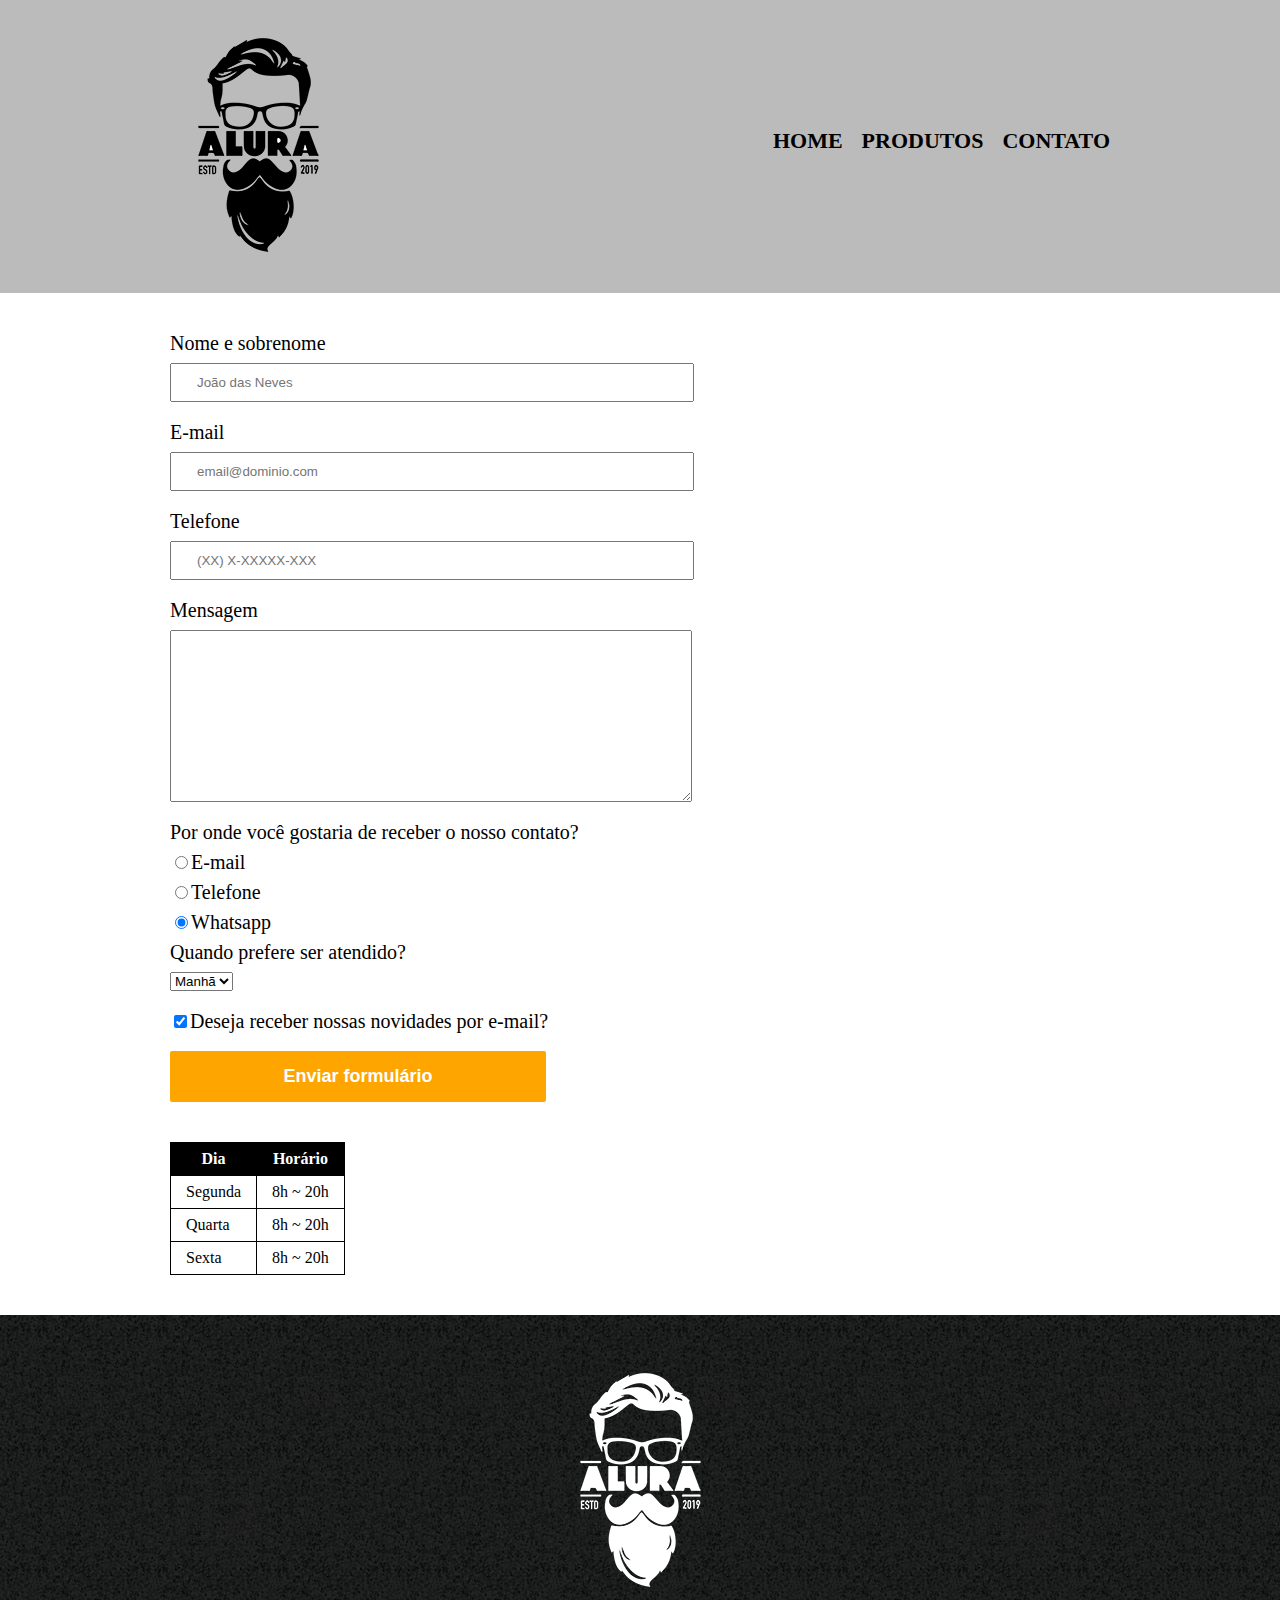
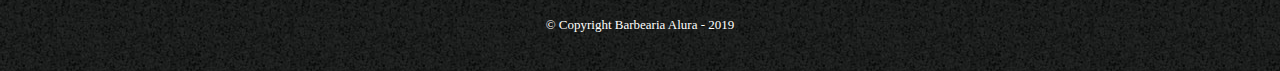
==== contato.html @ 7a4f67d4 "parte 4 curso Alura HTML/CSS" ====
<!DOCTYPE html>
<html>
    <head lang="pt-br">
        <meta charset="UTF-8">
        <link rel="stylesheet" href="reset.css">
        <link rel="stylesheet" href="style.css">
        <title>Contato - Barbearia Alura</title>

    </head>
    <body>
        <header>
            <div class="caixa">
                <h1><img src="assets/logo.png"  alt="Logo da Barberia Alura"></h1>
                <nav>
                    <ul>
                        <li><a href="index.html">Home</a></li>
                        <li><a href="produtos.html">Produtos</a></li>
                        <li><a href="contato.html">Contato</a></li>
                    </ul>
                </nav>
            </div>
        </header>

        <main>
            <form>
                <label for="nomesobrenome">Nome e sobrenome</label>
                <input type="text" id="nomesobrenome" class="input-padrao" placeholder="João das Neves" required>

                <label for="email">E-mail</label>
                <input type="email" id="email" class="input-padrao" placeholder="email@dominio.com" required>

                <label for="telefone">Telefone</label>
                <input type="tel" id="telefone" class="input-padrao" placeholder="(XX) X-XXXXX-XXX" required>


                <label for="mensagem">Mensagem</label>
                <textarea cols="50" rows="10" id="mensagem" class="input-padrao"></textarea>

                <fieldset>
                    <legend>Por onde você gostaria de receber o nosso contato?</legend>
                    <label for="radio-email"><input type="radio" value="email" name="contato" id="radio-email">E-mail</label>
                    
                    <label for="radio-telefone"><input type="radio" value="telefone" name="contato" id="radio-telefone">Telefone</label>
    
                    <label for="radio-whats"><input type="radio" value="Whatsapp" name="contato" id="radio-whats" checked>Whatsapp</label>
                
                </fieldset>

                <fieldset>
                    <legend>Quando prefere ser atendido?</legend>
                    <select>
                        <option>Manhã</option>
                        <option>Tarde</option>
                        <option>Noite</option>
                    </select>
                </fieldset>

                <label class="checkbox"><input type="checkbox" checked>Deseja receber nossas novidades por e-mail?</label>

                <input type="submit" value="Enviar formulário" class="enviar">
            </form>

            <table>
                <thead>
                    <th>Dia</th>
                    <th>Horário</th>
                </thead>
                <tbody>
                    <tr>
                        <td>Segunda</td>
                        <td>8h ~ 20h</td>
                    </tr>

                    <tr>
                        <td>Quarta</td>
                        <td>8h ~ 20h</td>
                    </tr>

                    <tr>
                        <td>Sexta</td>
                        <td>8h ~ 20h</td>
                    </tr>

                </tbody>
            </table>

        </main>

        <footer>
            <img src="assets/logo-branco.png" alt="Logo da Barberia Alura">
            <p class="copyright">© Copyright Barbearia Alura - 2019</p>
        </footer>

    </body>
</html>
---- style.css ----
header {
    background: #BBBBBB;
    padding: 20px 0;
}

.caixa{
    position: relative;
    width:940px;
    margin: 0 auto;
}

nav{
    position:absolute;
    top:110px;
    right: 0;
}

nav li{
    display: inline;
    margin: 0 0 0 15px;
}

nav a{
    text-transform: uppercase;
    text-decoration: none;
    font-size: 22px;
    font-weight: bold;
    color: black;
}

nav a:hover{
    text-decoration: underline;
    color: #c78c19;
}

.produtos{
    width:940px;
    margin:0 auto;
    padding:50px 0;
}

.produtos li{
    display: inline-block;
    text-align: center;
    width: 30%;
    vertical-align:top;
    margin: 0 1.5%;
    padding: 30px 20px;
    box-sizing: border-box;
    border: 2px solid #000000;
    border-radius:10px;
}

.produtos li:hover{
    border-color: #c78c19;
}

.produtos li:active{
    border-color: #088c19;
}

.produtos li:hover h2{
    font-size: 33px;
}

.produtos h2{
    font-weight: bold;
    font-size: 30px;
}

.produtos-descricao{
    font-size: 18px;;
}

.produtos-preco{
    font-weight: bold;
    font-size: 22px;
    margin-top: 10px;
}

footer{
    text-align: center;
    background: url("assets/bg.jpg");
    padding: 40px 0;
}

.copyright {
    color: white;
    margin-top: 10px;
    font-size: 13px;

}

main{
    width: 940px;
    margin: 0 auto;
}

form{
    margin: 40px 0;
}

form label, form legend{
    display: block;
    font-size: 20px;
    margin: 0 0 10px;
}

.input-padrao{
    display: block;
    margin: 0 0 20px;
    width: 50%;
    padding: 10px 25px;
}

.checkbox{
    margin: 20px 0;
}

.enviar{
    width: 40%;
    padding: 15px 0;
    font-weight: bold;
    font-size: 18px;
    color: white;
    background: orange;
    transition: 1s all;
    border-radius: 2px;
    border: none;
    cursor: pointer;
}

.enviar:hover{
    background: darkorange;
    transform: scale(1.2);
}

table{
    margin: 20px 0 40px;
}

thead{
    background: black;
    color: white;
    font-weight: bold;
}

th, td{
    border: 1px solid black;
    padding: 8px 15px;
}
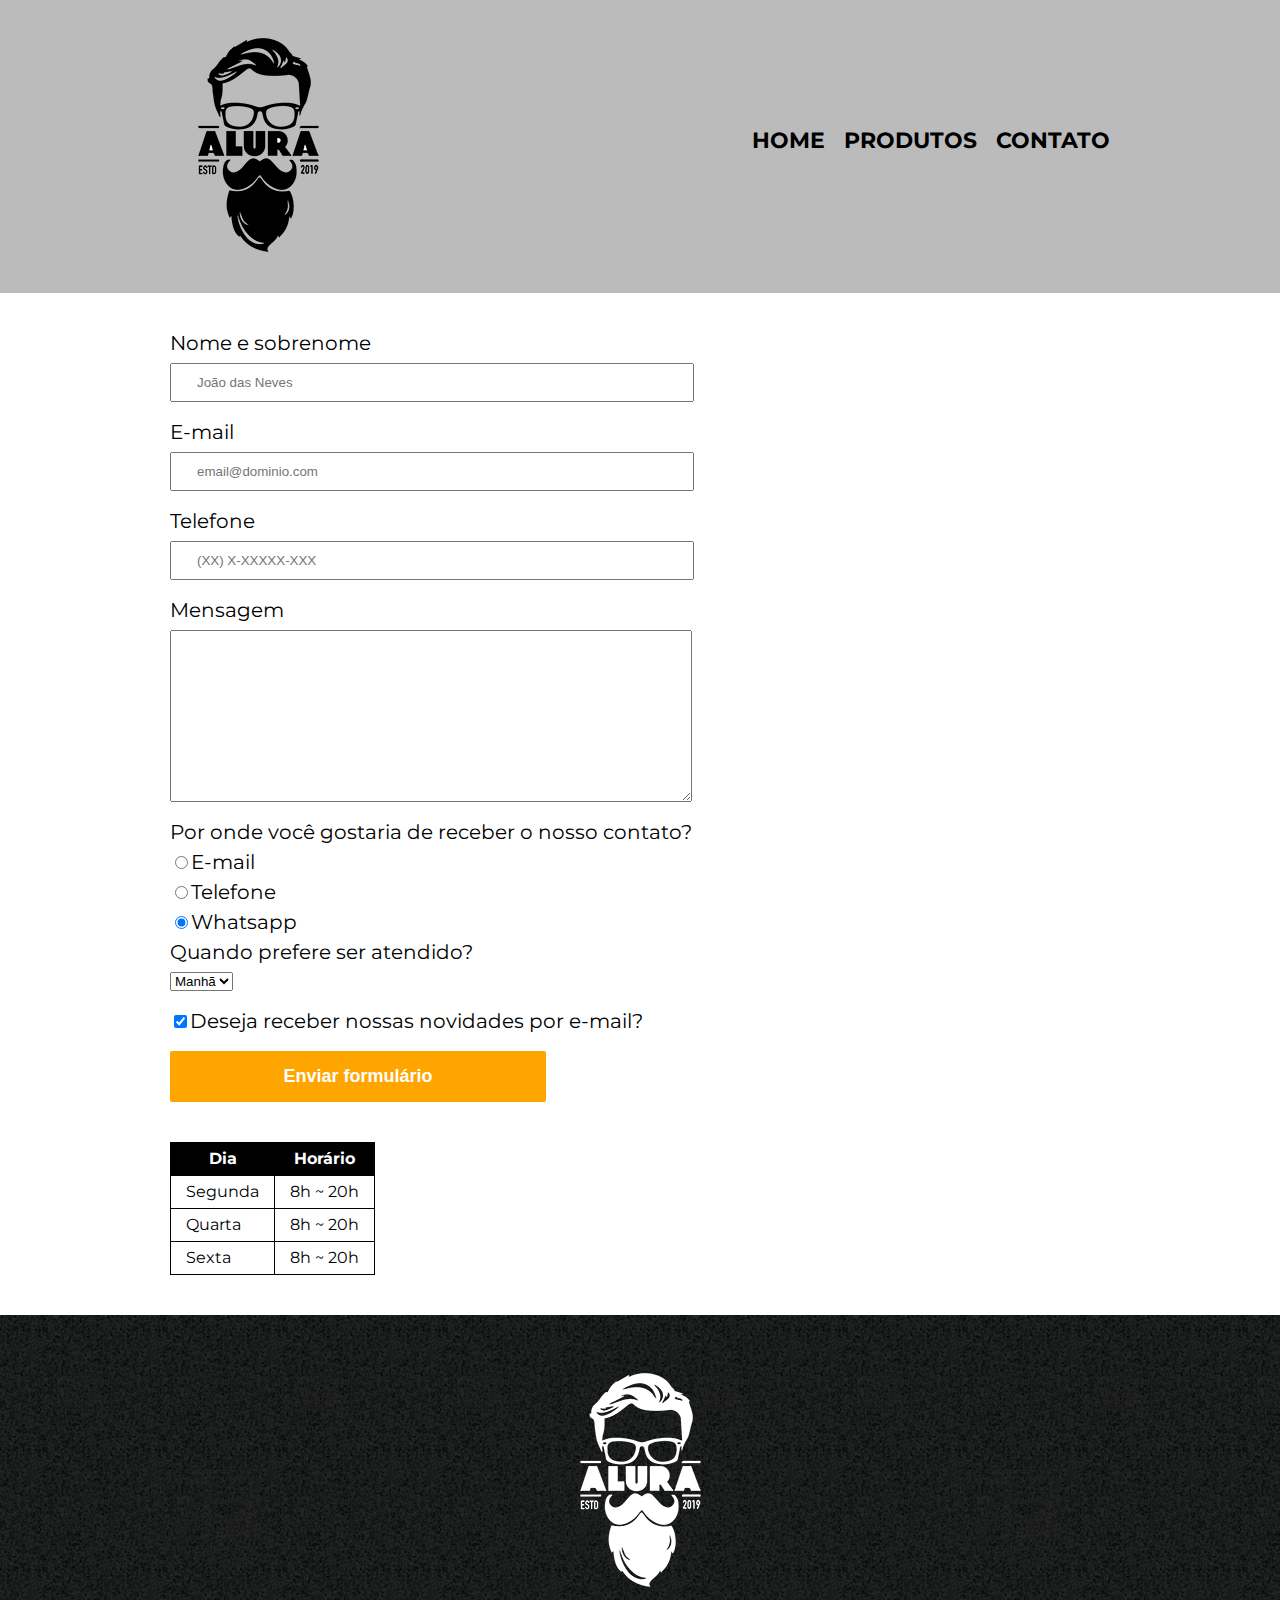
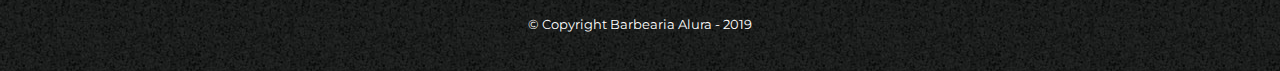
==== commit 6aa3ca8d: "Parte final curso alura" ====
--- a/contato.html
+++ b/contato.html
@@ -2,8 +2,10 @@
 <html>
     <head lang="pt-br">
         <meta charset="UTF-8">
+        <meta name="viweport" content="width=device-width">
         <link rel="stylesheet" href="reset.css">
         <link rel="stylesheet" href="style.css">
+        <link href="https://fonts.googleapis.com/css2?family=Montserrat&display=swap" rel="stylesheet">
         <title>Contato - Barbearia Alura</title>
 
     </head>
@@ -21,7 +23,7 @@
             </div>
         </header>
 
-        <main>
+        <main class="produtos-form">
             <form>
                 <label for="nomesobrenome">Nome e sobrenome</label>
                 <input type="text" id="nomesobrenome" class="input-padrao" placeholder="João das Neves" required>
--- a/style.css
+++ b/style.css
@@ -1,6 +1,10 @@
 header {
     background: #BBBBBB;
     padding: 20px 0;
+}
+
+body{
+    font-family: 'Montserrat', sans-serif;
 }
 
 .caixa{
@@ -91,7 +95,7 @@
 
 }
 
-main{
+.produtos-form{
     width: 940px;
     margin: 0 auto;
 }
@@ -149,3 +153,119 @@
     border: 1px solid black;
     padding: 8px 15px;
 }
+
+/* CSS HOME*/
+
+.banner{
+    width: 100%;
+}
+
+.titulo-principal{
+    text-align: center;
+    font-size: 2em;
+    margin: 0 0 1em;
+    clear: left; /* isso aqui é para tirar a influencia do float colocado na classe utensilios*/
+}
+
+.principal{
+    padding: 3em 0;
+    background: #FEFEFE;
+    width: 940px;
+    margin: 0 auto;
+}
+
+.principal p{
+    margin: 0 0 1em;
+    line-height: 1.5em;
+}
+
+.principal strong{
+    font-weight: bold;
+}
+
+.principal em{
+    font-weight: italic;
+}
+
+.utensilios{
+    width: 150px;
+    float: left;
+    margin: 0 20px 20px 0;
+}
+
+.mapa{
+    padding: 3em 0;
+    background: linear-gradient(#FEFEFE, #888888);
+}
+
+.mapa p{
+    margin: 0 0 2em;
+    text-align: center;
+    width: 940px;
+    margin: 0 auto;
+}
+
+.i-mapa{
+    text-align: center;
+}
+
+.beneficios {
+    padding: 2em 0;
+    background: #888888;
+}
+
+.conteudo-beneficios{
+    width: 640px;
+    margin: 0 auto;
+}
+
+.lista-beneficios{
+    width: 40%;
+    display: inline-block;
+    vertical-align: top;
+}
+
+.itens{
+    line-height: 1.5;
+}
+
+.itens:before{
+    content: "★"
+}
+
+.itens:first-child {
+    font-weight: bold;
+}
+
+.imgbeneficios{
+    width: 60%;
+    opacity: 1;
+    transition: 400ms;
+}
+
+.imgbeneficios:hover{
+    opacity: 0.3;
+}
+
+.video{
+    width: 560px;
+    margin: 2em auto;
+}
+
+@media screen and (max-width: 480px){
+    .caixa, .conteudo-beneficios, .video, .principal, .mapa{
+        with: auto;
+    }
+
+    h1{
+        text-align: center;
+    }
+
+    nav{
+        position: static;
+    }
+
+    .lista-beneficios, .imgbeneficios{
+        width: 100%;
+    }
+}